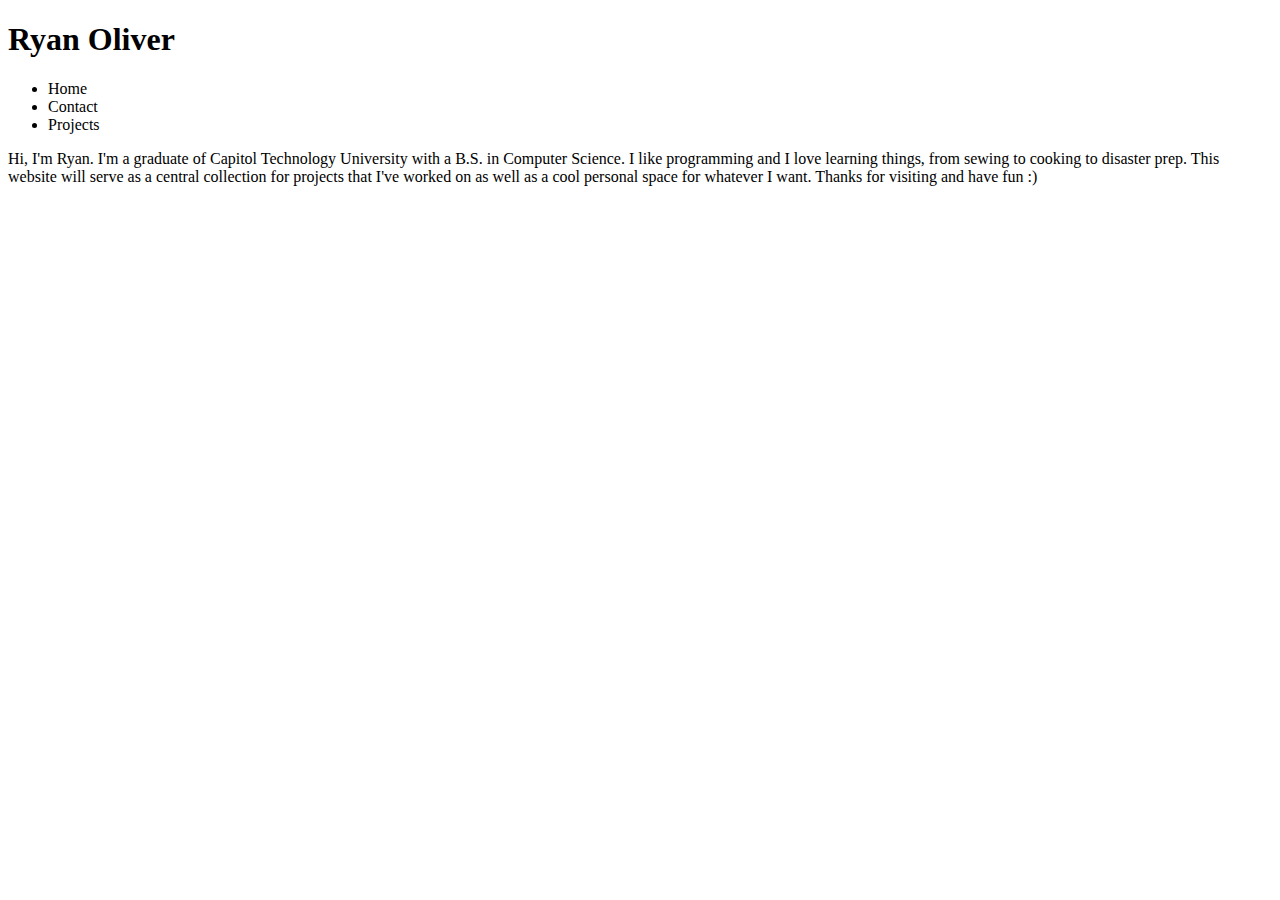
==== index.html @ 56554ccc "Added description/intro to homepage" ====
<!DOCTYPE html>
<html>
<head>
	<title>Ryan Oliver</title>
</head>

<body>
	<h1>Ryan Oliver</h1>

	<ul>
		<li>Home</li>
		<li>Contact</li>
		<li>Projects</li>
	</ul>

	<p>Hi, I'm Ryan. I'm a graduate of Capitol Technology University with
		a B.S. in Computer Science. I like programming and I love learning
		things, from sewing to cooking to disaster prep. This website will
		serve as a central collection for projects that I've worked on as well
		as a cool personal space for whatever I want. Thanks for visiting
		and have fun :)</p>

</body>
</html>
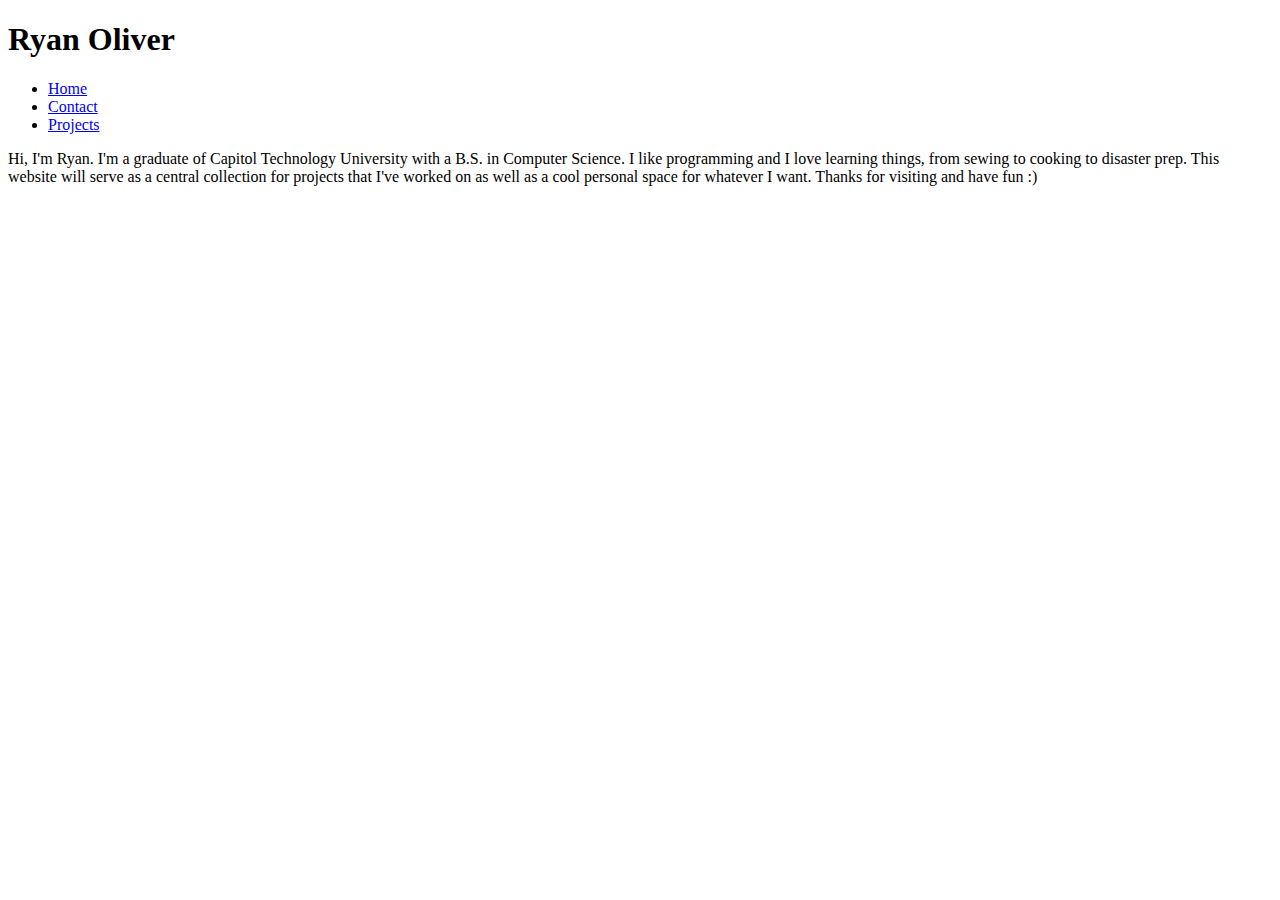
==== commit 71433ff7: "Added links to menu items" ====
--- a/index.html
+++ b/index.html
@@ -8,9 +8,9 @@
 	<h1>Ryan Oliver</h1>
 
 	<ul>
-		<li>Home</li>
-		<li>Contact</li>
-		<li>Projects</li>
+		<li><a href="index.html">Home</a></li>
+		<li><a href="contact.html">Contact</a></li>
+		<li><a href="projects.html">Projects</a></li>
 	</ul>
 
 	<p>Hi, I'm Ryan. I'm a graduate of Capitol Technology University with
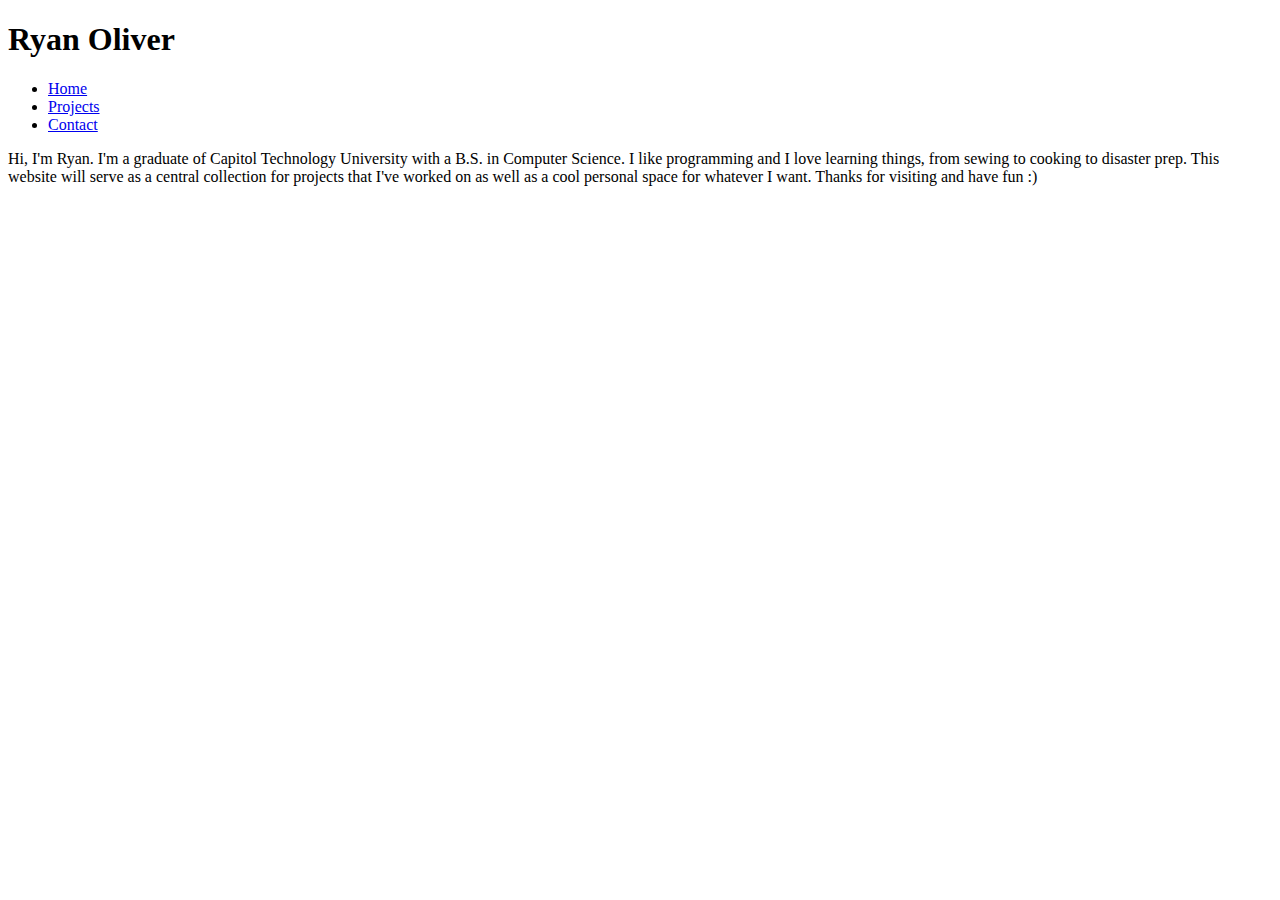
==== commit cf45bdad: "Switched around Projects and Contact in menu" ====
--- a/index.html
+++ b/index.html
@@ -1,6 +1,7 @@
 <!DOCTYPE html>
 <html>
 <head>
+	<link rel="stylesheet" href="index.css">
 	<title>Ryan Oliver</title>
 </head>
 
@@ -9,8 +10,8 @@
 
 	<ul>
 		<li><a href="index.html">Home</a></li>
+		<li><a href="projects.html">Projects</a></li>
 		<li><a href="contact.html">Contact</a></li>
-		<li><a href="projects.html">Projects</a></li>
 	</ul>
 
 	<p>Hi, I'm Ryan. I'm a graduate of Capitol Technology University with
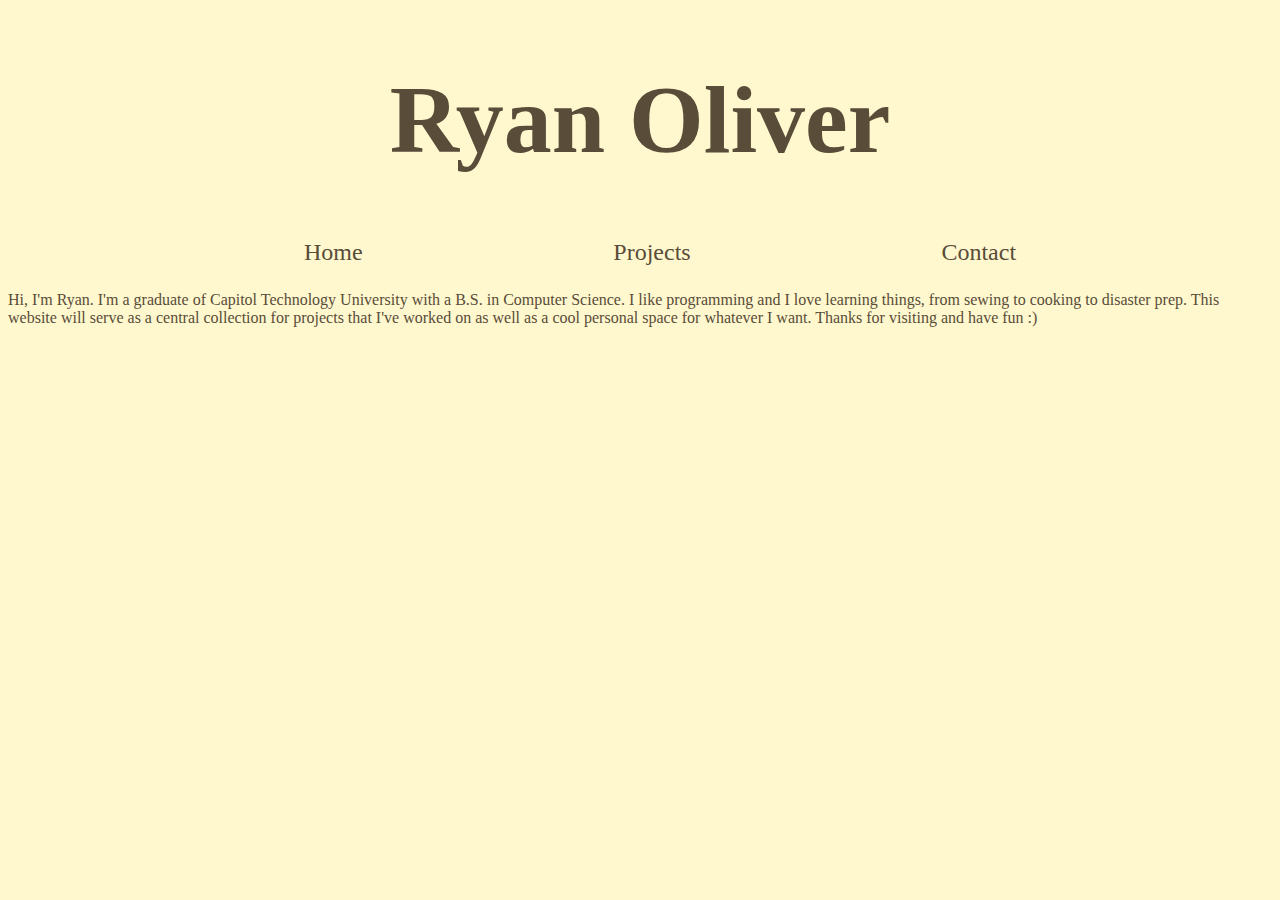
==== commit 54ffa4c3: "Updated menu links" ====
--- a/index.html
+++ b/index.html
@@ -9,9 +9,9 @@
 	<h1>Ryan Oliver</h1>
 
 	<ul>
-		<li><a href="index.html">Home</a></li>
-		<li><a href="projects.html">Projects</a></li>
-		<li><a href="contact.html">Contact</a></li>
+		<li><a href="https://www.ryanoliver.xyz/index">Home</a></li>
+		<li><a href="https://www.ryanoliver.xyz/projects">Projects</a></li>
+		<li><a href="https://www.ryanoliver.xyz/contact">Contact</a></li>
 	</ul>
 
 	<p>Hi, I'm Ryan. I'm a graduate of Capitol Technology University with
--- a/index.css
+++ b/index.css
@@ -0,0 +1,28 @@
+body {
+	background-color: #FFF8CE;
+}
+
+h1, p {
+	color: #594C39;
+}
+
+h1 {
+	font-size: 6em;
+	text-align: center;
+}
+
+ul {
+	text-align: center;
+	font-size: 1.5em;
+}
+
+li {
+	list-style-type: none;
+	padding: 10%;
+	display: inline;
+}
+
+a {
+	text-decoration: none;
+	color: #594C39;
+}
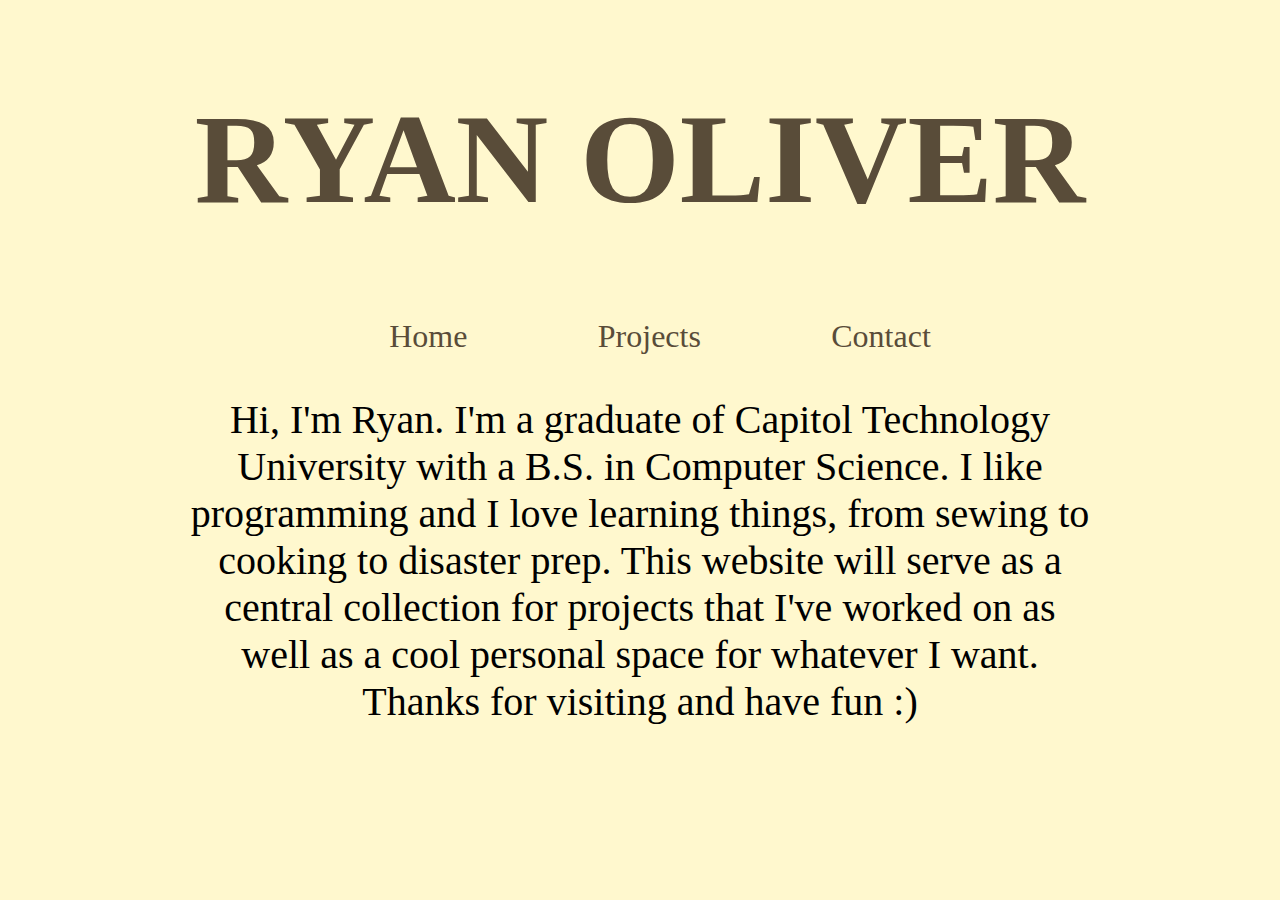
==== commit 0a1c7dad: "Made name uppercase" ====
--- a/index.html
+++ b/index.html
@@ -6,7 +6,7 @@
 </head>
 
 <body>
-	<h1>Ryan Oliver</h1>
+	<h1>RYAN OLIVER</h1>
 
 	<ul>
 		<li><a href="https://www.ryanoliver.xyz/index">Home</a></li>
@@ -14,12 +14,15 @@
 		<li><a href="https://www.ryanoliver.xyz/contact">Contact</a></li>
 	</ul>
 
-	<p>Hi, I'm Ryan. I'm a graduate of Capitol Technology University with
-		a B.S. in Computer Science. I like programming and I love learning
-		things, from sewing to cooking to disaster prep. This website will
-		serve as a central collection for projects that I've worked on as well
-		as a cool personal space for whatever I want. Thanks for visiting
-		and have fun :)</p>
+	<div id="introtext">
+		<p>Hi, I'm Ryan. I'm a graduate of Capitol Technology University with
+				a B.S. in Computer Science. I like programming and I love learning
+				things, from sewing to cooking to disaster prep. This website will
+				serve as a central collection for projects that I've worked on as well
+				as a cool personal space for whatever I want. Thanks for visiting
+				and have fun :)</p>
+	</div>
+	
 
 </body>
 </html>--- a/index.css
+++ b/index.css
@@ -2,23 +2,26 @@
 	background-color: #FFF8CE;
 }
 
-h1, p {
+h1 {
+	font-size: 8em;
+	text-align: center;
 	color: #594C39;
 }
 
-h1 {
-	font-size: 6em;
+p {
+	font-size: 2.5em;
 	text-align: center;
+	color: #000000;
 }
 
 ul {
 	text-align: center;
-	font-size: 1.5em;
+	font-size: 2em;
 }
 
 li {
 	list-style-type: none;
-	padding: 10%;
+	padding: 5%;
 	display: inline;
 }
 
@@ -26,3 +29,8 @@
 	text-decoration: none;
 	color: #594C39;
 }
+
+#introtext {
+	margin: auto;
+	width: 900px;
+}
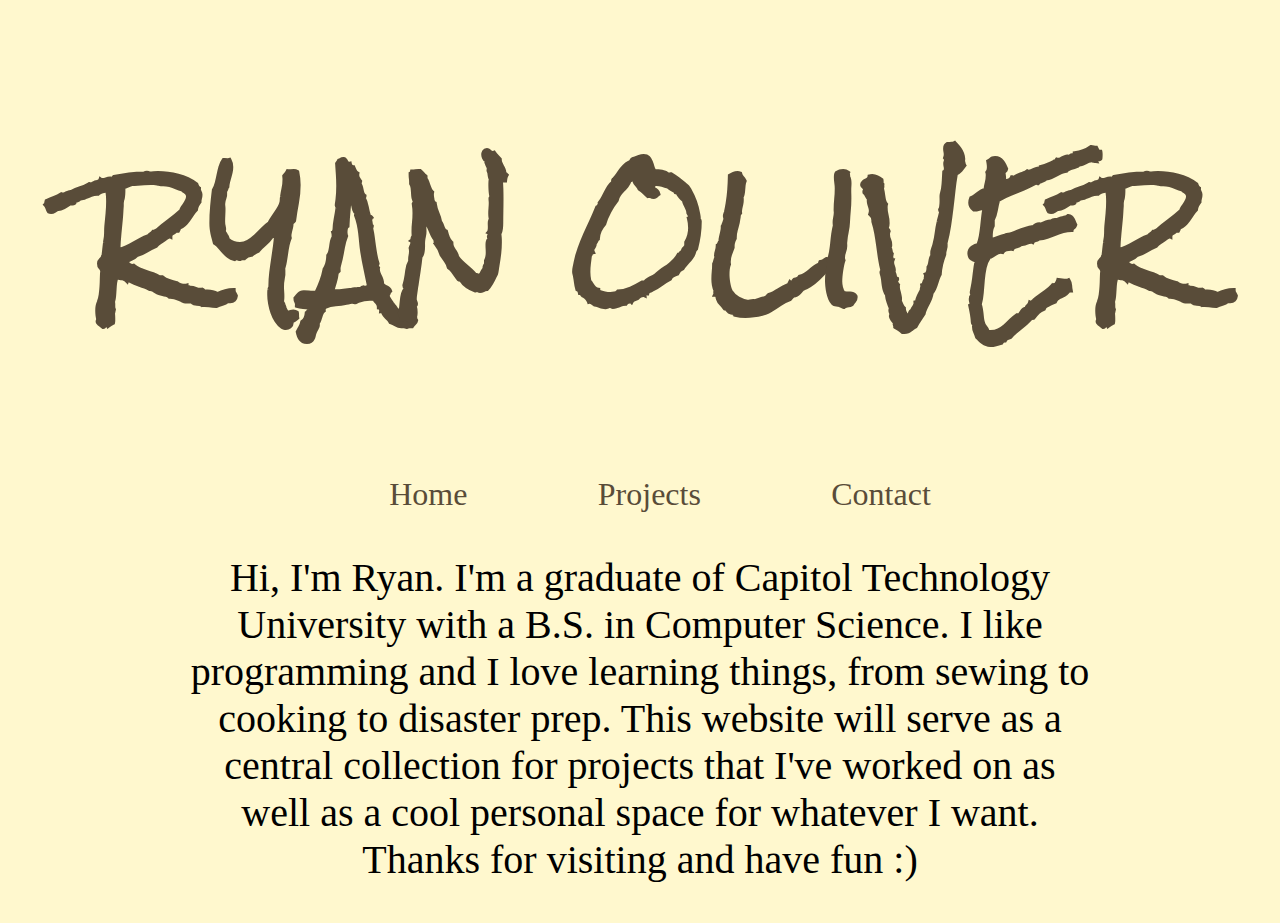
==== commit b6cfcc76: "Changed font for header and site text" ====
--- a/index.html
+++ b/index.html
@@ -2,6 +2,8 @@
 <html>
 <head>
 	<link rel="stylesheet" href="index.css">
+	<link rel="preconnect" href="https://fonts.gstatic.com">
+	<link href="https://fonts.googleapis.com/css2?family=Permanent+Marker&family=Rock+Salt&display=swap" rel="stylesheet">
 	<title>Ryan Oliver</title>
 </head>
 
--- a/index.css
+++ b/index.css
@@ -1,5 +1,13 @@
 body {
 	background-color: #FFF8CE;
+}
+
+h1 {
+	font-family: 'Rock Salt', cursive;
+}
+
+p, a {
+	font-family:  'Permanent Marker', cursive;
 }
 
 h1 {
